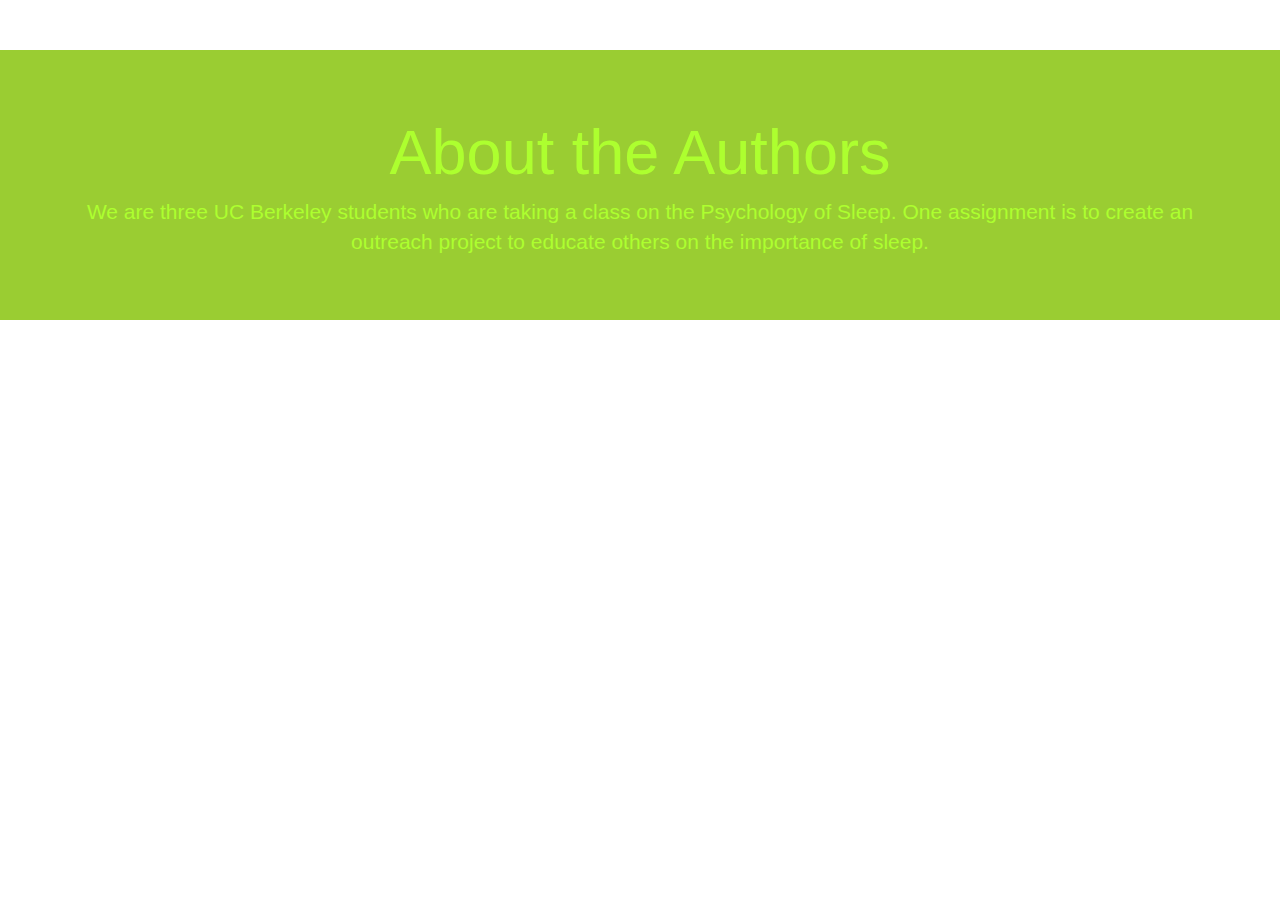
==== about.html @ 4e5234b2 "Added about page" ====
<!DOCTYPE html>
<!-- Template by Quackit.com -->
<html lang="en">
<head>
    <meta charset="utf-8">
    <meta http-equiv="X-UA-Compatible" content="IE=edge">
    <meta name="viewport" content="width=device-width, initial-scale=1">
    <!-- The above 3 meta tags *must* come first in the head; any other head content must come *after* these tags -->

    <title>Sleep!</title>

    <!-- Bootstrap Core CSS -->
    <link href="css/bootstrap.min.css" rel="stylesheet">

    <!-- Custom CSS: You can use this stylesheet to override any Bootstrap styles and/or apply your own styles -->
    <link href="css/custom.css" rel="stylesheet">

    <!-- HTML5 Shim and Respond.js IE8 support of HTML5 elements and media queries -->
    <!-- WARNING: Respond.js doesn't work if you view the page via file:// -->
    <!--[if lt IE 9]>
        <script src="https://oss.maxcdn.com/libs/html5shiv/3.7.0/html5shiv.js"></script>
        <script src="https://oss.maxcdn.com/libs/respond.js/1.4.2/respond.min.js"></script>
    <![endif]-->

</head>

<body>
    <div class="jumbotron feature">
        <div class="container">
            <h1>About the Authors</h1>
            <p>We are three UC Berkeley students who are taking a class on the Psychology
                of Sleep. One assignment is to create an outreach project to educate others
                on the importance of sleep.</p>
            <!-- <p><a class="btn btn-primary" href="#">Engage Now</a></p> -->
        </div>
    </div>

    
</body>
---- css/custom.css ----
body {
	padding-top: 50px;
	color: #959595;
	}
	
h1, h2, h3, h4, h5, h6 {
	color: black;
	}
	
.feature {
	background-color: yellowgreen;
	color: greenyellow;
	}
	
.article-intro {
    margin-bottom: 25px;
}

.footer-blurb {
    padding: 30px 0;
    background-color: goldenrod;
    color: black;
}
    
.footer-blurb-item {
    padding: 30px;
    }
 
.small-print {
	background-color: #fff;
	padding: 30px 0;
}

.feature,
.page-intro,
.article-intro,
.footer-blurb,
.small-print {
	text-align: center;
	}
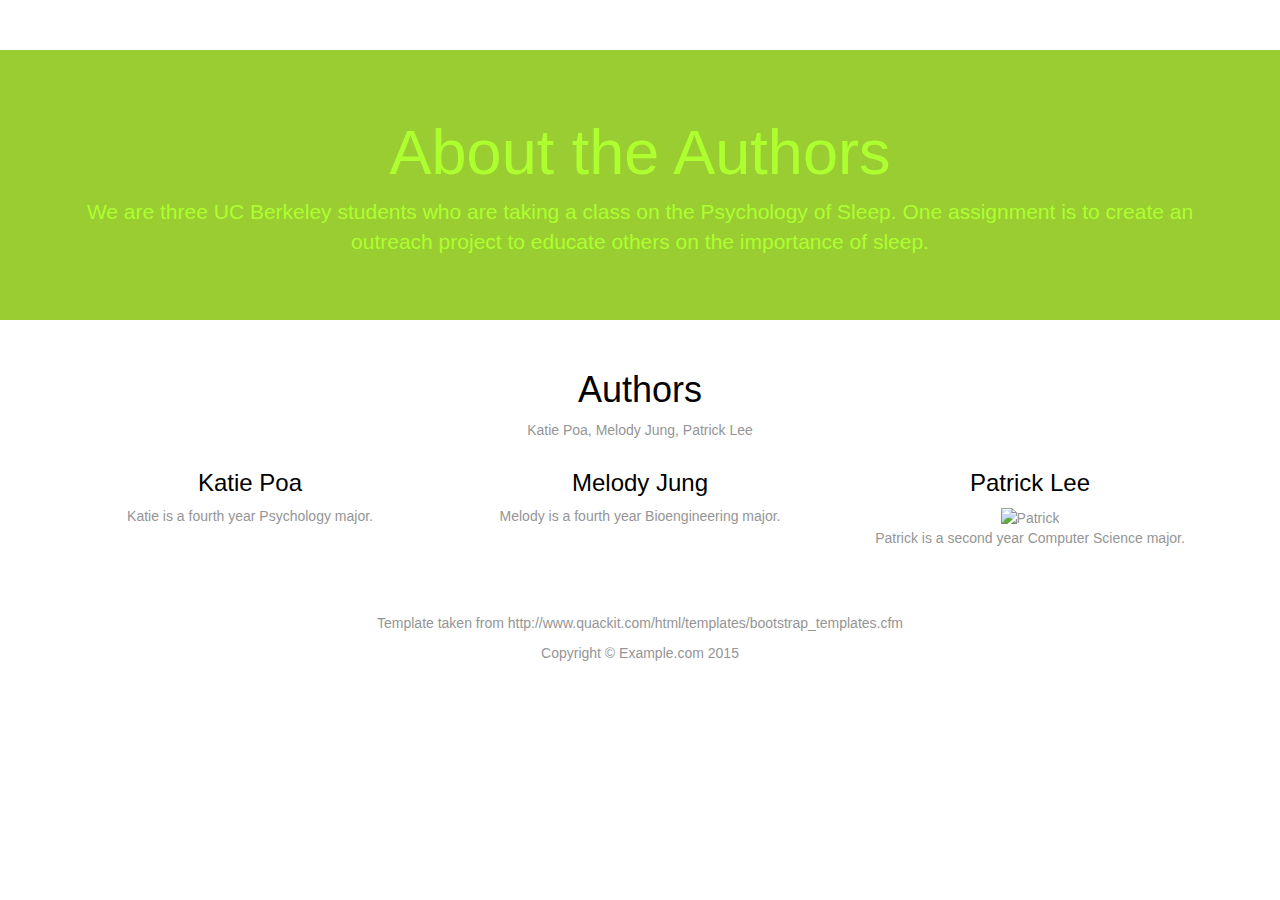
==== commit 6e494c87: "Added about page" ====
--- a/about.html
+++ b/about.html
@@ -21,10 +21,10 @@
         <script src="https://oss.maxcdn.com/libs/html5shiv/3.7.0/html5shiv.js"></script>
         <script src="https://oss.maxcdn.com/libs/respond.js/1.4.2/respond.min.js"></script>
     <![endif]-->
-
 </head>
 
 <body>
+
     <div class="jumbotron feature">
         <div class="container">
             <h1>About the Authors</h1>
@@ -35,5 +35,73 @@
         </div>
     </div>
 
-    
-</body>+
+    <!-- Content -->
+    <div class="container">
+
+        <!-- Page Intro -->
+        <div class="row page-intro">
+            <div class="col-lg-12">
+                <h1>Authors
+                <!--    <small>Visualize Quality</small> -->
+                </h1>
+                <p>Katie Poa, Melody Jung, Patrick Lee </p>
+            </div>
+        </div>
+        <!-- /.row -->
+
+        <!-- Feature Row -->
+        <div class="row">
+            <article class="col-md-4 article-intro">
+                <h3>
+                    Katie Poa
+                </h3>
+                
+                <p>Katie is a fourth year Psychology major. </p>
+            </article>
+            <article class="col-md-4 article-intro">
+                <h3>
+                    Melody Jung
+                </h3>
+                <p>Melody is a fourth year Bioengineering major.</p>
+            </article>
+
+            <article class="col-md-4 article-intro">
+                <h3>
+                    Patrick Lee
+                </h3>
+                <img src="patrick.jpg" alt="Patrick" style="width:304px;height:320;">
+                <p>Patrick is a second year Computer Science major.</p>
+            </article>
+        </div>
+        <!-- /.row -->
+
+    </div>
+</div>
+</div>
+
+
+<div class="small-print">
+<div class="container">
+    <p>Template taken from http://www.quackit.com/html/templates/bootstrap_templates.cfm</p>
+    <p>Copyright &copy; Example.com 2015 </p>
+</div>
+</div>
+</footer>
+
+
+<!-- jQuery -->
+<script src="js/jquery-1.11.3.min.js"></script>
+
+<!-- Bootstrap Core JavaScript -->
+<script src="js/bootstrap.min.js"></script>
+
+<!-- IE10 viewport bug workaround -->
+<script src="js/ie10-viewport-bug-workaround.js"></script>
+
+<!-- Placeholder Images -->
+<script src="js/holder.min.js"></script>
+
+</body>
+
+</html>
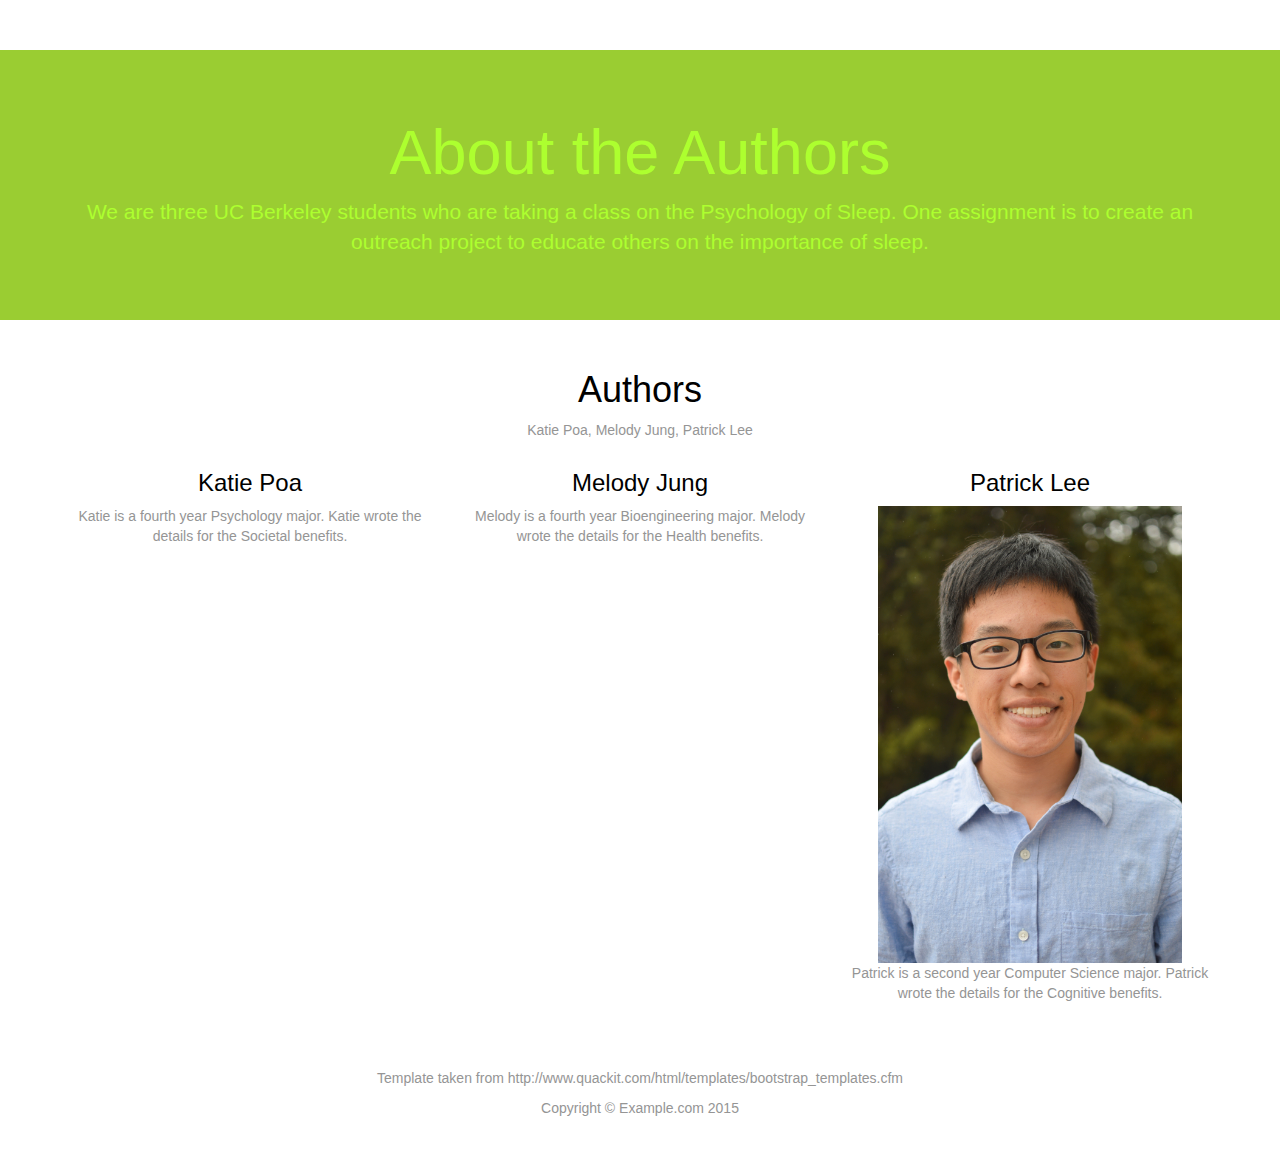
==== commit 6b28c5bc: "Added cognitive benefits and removed emotional" ====
--- a/about.html
+++ b/about.html
@@ -57,13 +57,13 @@
                     Katie Poa
                 </h3>
                 
-                <p>Katie is a fourth year Psychology major. </p>
+                <p>Katie is a fourth year Psychology major. Katie wrote the details for the Societal benefits. </p>
             </article>
             <article class="col-md-4 article-intro">
                 <h3>
                     Melody Jung
                 </h3>
-                <p>Melody is a fourth year Bioengineering major.</p>
+                <p>Melody is a fourth year Bioengineering major. Melody wrote the details for the Health benefits.</p>
             </article>
 
             <article class="col-md-4 article-intro">
@@ -71,7 +71,7 @@
                     Patrick Lee
                 </h3>
                 <img src="patrick.jpg" alt="Patrick" style="width:304px;height:320;">
-                <p>Patrick is a second year Computer Science major.</p>
+                <p>Patrick is a second year Computer Science major. Patrick wrote the details for the Cognitive benefits.</p>
             </article>
         </div>
         <!-- /.row -->
